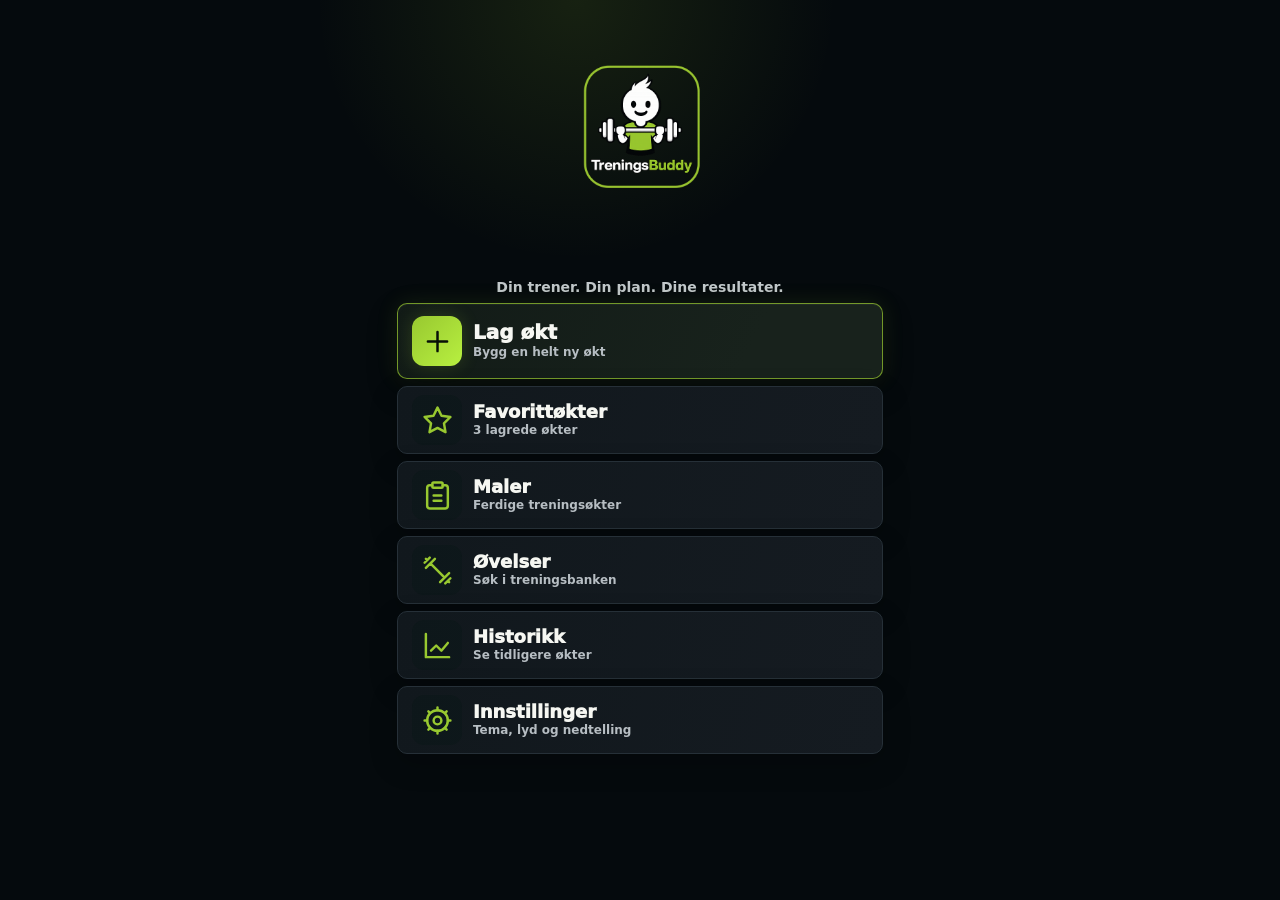
==== index.html @ ae679e20 "Oppdatert app" ====
﻿<!doctype html>
<html lang="no">
  <head>
    <meta charset="utf-8" />
    <meta name="viewport" content="width=device-width, initial-scale=1" />
    <meta name="theme-color" content="#0a0d10" />
    <link rel="manifest" href="./manifest.webmanifest" />
    <link rel="icon" type="image/png" sizes="32x32" href="./assets/icons/treningsbuddy-favicon-32.png?v=171" />
    <link rel="apple-touch-icon" href="./assets/icons/treningsbuddy-apple-touch-icon.png?v=171" />
    <meta http-equiv="Cache-Control" content="no-cache, no-store, must-revalidate" />
    <link rel="stylesheet" href="./app.css?v=171" />
    <title>treningsbuddy</title>
  </head>
  <body>
    <button class="globalHome" id="globalHome" type="button" aria-label="Gå til startsiden"><svg class="startPlay" viewBox="0 0 24 24" aria-hidden="true"><path d="m8 5 11 7-11 7z"/></svg><span>Start</span></button>
    <main class="app">
      <header class="topbar">
        <div><p class="eyebrow">treningsbuddy</p><h1>Min økt</h1></div>
      </header>
      <section class="grid" id="view"></section>
    </main>
    <script src="./description-loader.js?v=171" defer></script>
  </body>
</html>
---- app.css ----
﻿:root { color-scheme: dark; --bg:#0a0d10; --panel:#14181d; --strong:#1b2027; --line:#2b333d; --text:#f6f7f2; --muted:#a8b0b7; --accent:#98c830; --ink:#091007; --blue:#78b7ff; }
      * { box-sizing:border-box; }
      body { margin:0; min-height:100vh; background:linear-gradient(180deg,rgba(152,200,48,.08),transparent 220px),var(--bg); color:var(--text); font-family:Inter,system-ui,-apple-system,BlinkMacSystemFont,"Segoe UI",sans-serif; }
      button,input,textarea,select { font:inherit; }
      button { border:0; }
      h1,h2,h3,p { margin:0; }
      h1 { font-size:28px; line-height:1.05; }
      h2 { font-size:19px; }
      h3 { font-size:15px; line-height:1.25; }
      .app { width:min(100%,1120px); margin:0 auto; padding:14px 12px 40px; }
      .globalHome { position:fixed; top:10px; left:10px; z-index:50; min-height:42px; border-radius:8px; color:var(--text); background:#151b20; border:1px solid var(--line); padding:0 13px; font-weight:900; box-shadow:0 8px 24px rgba(0,0,0,.3); cursor:pointer; }
      .topbar { padding-left:74px; }
      .topbar,.quick,.section,.cardTop,.historyRow,.builderHead { display:flex; align-items:center; justify-content:space-between; gap:12px; }
      .topbar { padding:6px 2px 14px 74px; }
      .section { min-height:42px; margin-bottom:12px; }
      .eyebrow { color:var(--accent); font-size:12px; font-weight:900; text-transform:uppercase; }
      .stats { display:grid; gap:4px; justify-items:end; color:var(--muted); font-size:12px; font-weight:800; }
      .tabs { display:flex; gap:8px; overflow-x:auto; margin:0 -12px 14px; padding:0 12px 4px; scrollbar-width:none; }
      .tabs::-webkit-scrollbar { display:none; }
      .tab,.chip,.primary,.secondary,.icon { min-height:42px; border-radius:8px; cursor:pointer; font-weight:900; }
      .tab { flex:0 0 auto; color:var(--muted); background:var(--panel); border:1px solid var(--line); padding:0 12px; }
      .active,.chip.active { color:var(--ink); background:var(--accent); border-color:var(--accent); }
      .quick,.panel { background:rgba(20,24,29,.94); border:1px solid var(--line); border-radius:8px; box-shadow:0 16px 40px rgba(0,0,0,.28); }
      .quick { margin-bottom:14px; padding:14px; }
      .panel { padding:14px; }
      .grid { display:grid; gap:12px; }
      .cards { display:grid; grid-template-columns:1fr; gap:12px; }
      .homeHero,.flowGrid,.timerChoiceGrid { display:grid; gap:12px; }
      .homeDashboard { display:grid; gap:12px; }
      .homeChoice.homeSecondaryChoice { min-height:86px; }
      .homeTools { display:grid; grid-template-columns:repeat(2,minmax(0,1fr)); gap:10px; }
      .homeTool { display:flex; min-height:72px; flex-direction:column; align-items:flex-start; justify-content:center; gap:5px; color:var(--text); text-align:left; cursor:pointer; }
      .homeTool span,.homeChoice.homeSettingsChoice span { font-size:16px; font-weight:900; }
      .homeTool small,.homeChoice.homeSettingsChoice small { color:var(--muted); font-size:12px; font-weight:800; }
      .homeChoice.homeSettingsChoice { min-height:64px; padding:14px 18px; }
      .homeChoice,.flowChoice { width:100%; min-height:132px; align-items:flex-start; flex-direction:column; text-align:left; padding:18px; }
      .homeChoice span,.flowChoice span { display:block; font-size:22px; line-height:1.1; }
      .homeChoice small,.flowChoice small { color:inherit; opacity:.76; font-size:13px; font-weight:800; }
      .flowChoice { color:var(--text); cursor:pointer; }
      .compactFlowGrid { grid-template-columns:repeat(2,minmax(0,1fr)); gap:8px; }
      .compactFlowChoice { min-height:58px; align-items:center; justify-content:center; padding:10px; text-align:center; }
      .compactFlowChoice span { font-size:16px; line-height:1.15; }
      .compactFlowChoice small { color:var(--muted); opacity:1; font-size:12px; }
      .emptyCategory { display:grid; gap:10px; text-align:center; }
      .emptyCategory .actionPair { justify-content:center; }
      .timerChoiceGrid { grid-template-columns:repeat(3,minmax(0,1fr)); }
      .muted { color:var(--muted); }
      .primary,.secondary,.icon { display:inline-flex; align-items:center; justify-content:center; gap:8px; }
      .primary { background:var(--accent); color:var(--ink); padding:11px 14px; }
      .secondary,.chip,.icon { color:var(--text); background:var(--strong); border:1px solid var(--line); }
      .secondary { padding:11px 13px; }
      .icon { width:42px; flex:0 0 42px; }
      .small { width:34px; min-height:34px; flex-basis:34px; }
      .smallText { min-height:34px; padding:0 10px; font-size:12px; }
      .chipRow,.tags,.buttons,.metaLine { display:flex; flex-wrap:wrap; gap:8px; }
      .actionPair { justify-content:flex-end; }
      .chip { padding:0 12px; }
      .pill,.tag { display:inline-flex; align-items:center; min-height:26px; border:1px solid var(--line); border-radius:999px; color:var(--muted); background:rgba(255,255,255,.04); padding:5px 9px; font-size:12px; font-weight:800; }
      .list { display:grid; gap:8px; }
      .categoryGrid { display:grid; grid-template-columns:repeat(2,minmax(0,1fr)); gap:8px; }
      .exerciseList { display:grid; gap:8px; max-height:55vh; overflow:auto; padding-right:2px; }
      .exercisePick { display:grid; grid-template-columns:1fr auto; gap:8px 10px; align-items:center; border:1px solid var(--line); border-radius:8px; background:rgba(255,255,255,.035); padding:10px; }
      .builderSummary,.addedNotice { border:1px solid rgba(120,183,255,.45); border-radius:8px; background:rgba(120,183,255,.08); color:var(--text); padding:10px; font-size:13px; font-weight:800; }
      .addedNotice { border-color:rgba(152,200,48,.55); background:rgba(152,200,48,.1); }
      .newWorkoutPanel { border-color:rgba(120,183,255,.55); }
      .newWorkoutPanel:focus { outline:2px solid var(--accent); outline-offset:2px; }
      .activeWorkoutPanel { border-color:rgba(152,200,48,.75); background:rgba(20,29,22,.96); }
      .historyRow,.bankLine,.builderLine,.setRow { border:1px solid var(--line); border-radius:8px; background:rgba(255,255,255,.035); padding:10px; }
      .clickableRow { align-items:center; }
      .clickableRow .textButton { text-align:left; }
      .exerciseName { color:var(--text); font-size:15px; min-height:0; }
      .bankLine { display:grid; grid-template-columns:1fr auto; align-items:center; gap:10px; }
      .builderLine { display:grid; gap:10px; }
      .selectedExerciseCard { gap:8px; padding:10px 11px; }
      .selectedExerciseMain { display:grid; grid-template-columns:minmax(0,1fr) auto; align-items:center; gap:10px; min-width:0; }
      .selectedExerciseMain h3 { min-width:0; }
      .selectedExerciseMain .exerciseName { max-width:100%; text-align:left; overflow-wrap:anywhere; }
      .selectedExerciseMain .setCountControls { margin:0; gap:5px; white-space:nowrap; }
      .selectedExerciseMain .setCountControls .icon { width:34px; height:34px; min-height:34px; flex-basis:34px; font-size:19px; }
      .selectedExerciseMain .setCountControls strong { display:inline-block; min-width:52px; color:var(--muted); font-size:12px; line-height:1; text-align:center; white-space:nowrap; }
      .selectedExerciseActions { display:grid; grid-template-columns:minmax(82px,1fr) 34px 34px auto; align-items:center; gap:6px; }
      .selectedExerciseActions .compactAction { width:34px; height:34px; min-height:34px; flex-basis:34px; padding:0; font-size:17px; }
      .removeAction { min-height:34px; color:var(--muted); background:transparent; padding:0 7px; font-size:12px; font-weight:800; cursor:pointer; }
      .removeAction:hover,.removeAction:focus { color:#ffb4ac; background:rgba(255,120,105,.08); border-radius:8px; }
      .setRow { display:grid; grid-template-columns:28px 1fr 1fr auto auto; align-items:end; gap:8px; }
      .setNo { min-height:44px; display:grid; place-items:center; color:var(--muted); font-weight:900; }
      label { display:grid; gap:5px; color:var(--muted); font-size:12px; font-weight:900; }
      input,textarea,select { width:100%; color:var(--text); background:#0e1216; border:1px solid var(--line); border-radius:8px; min-height:44px; padding:11px; outline:0; }
      input[type="checkbox"] { width:18px; min-height:18px; accent-color:var(--accent); }
      textarea { min-height:70px; resize:vertical; }
      input:focus,textarea:focus,select:focus { border-color:var(--accent); }
      .meta,.records,.adviceGrid,.progressionGrid,.profileGrid,.sessionMeta,.historyControls,.timerGrid { display:grid; gap:8px; color:var(--muted); font-size:13px; }
      .filterGrid { grid-template-columns:repeat(2,minmax(0,1fr)); }
      .filterGrid input { grid-column:1/-1; }
      .records { grid-template-columns:repeat(2,minmax(0,1fr)); font-weight:800; }
      .progressionGrid { grid-template-columns:repeat(2,minmax(0,1fr)); }
      .stepList { margin:8px 0 0; padding-left:20px; color:var(--muted); }
      .stepList li + li { margin-top:4px; }
      .compactList { margin:8px 0 0; padding-left:18px; color:var(--muted); }
      .compactList li + li { margin-top:4px; }
      .compactList li { white-space:pre-line; }
      .profileGrid section { border:1px solid var(--line); border-radius:8px; background:rgba(255,255,255,.025); padding:10px; }
      .detailPanel { max-width:860px; margin:0 auto; }
      .detailPanel > h2 { margin:0 0 4px; font-size:26px; }
      .techniqueGuide { display:grid; }
      .techniqueGuide section { padding:14px 0; border-bottom:1px solid var(--line); }
      .techniqueGuide section:last-child { border-bottom:0; }
      .techniqueGuide h3 { margin:0 0 8px; font-size:16px; }
      .techniqueGuide p { margin:0; color:var(--muted); line-height:1.55; }
      .techniqueSteps { padding-top:10px; }
      .techniqueSteps .stepList { color:var(--text); font-size:15px; line-height:1.5; }
      .techniqueGuide textarea { min-height:88px; }
      .youtubeSearchButton { display:inline-flex; width:auto; }
      .repsCompact { display:grid; gap:6px; margin-bottom:10px; color:var(--muted); font-size:14px; }
      .videoPanel { display:grid; gap:10px; border:1px solid var(--line); border-radius:8px; background:rgba(255,255,255,.03); padding:12px; }
      .videoEmbed { width:100%; aspect-ratio:16/9; border:0; border-radius:8px; background:#0e1216; }
      .favoriteCard { border-color:rgba(152,200,48,.65); }
      .timerGrid { grid-template-columns:repeat(4,minmax(0,1fr)); }
      .cue { color:var(--text); border-color:rgba(152,200,48,.45); }
      .spark { height:54px; display:grid; grid-template-columns:repeat(8,minmax(5px,1fr)); align-items:end; gap:4px; border:1px solid var(--line); border-radius:8px; padding:8px; background:#0e1216; }
      .spark span { min-height:6px; border-radius:999px 999px 2px 2px; background:linear-gradient(180deg,var(--accent),var(--blue)); }
      .empty { color:var(--muted); border:1px dashed var(--line); border-radius:8px; padding:18px; text-align:center; }
      .link,.textButton { color:var(--accent); background:transparent; padding:0; font-weight:900; text-decoration:none; width:fit-content; }
      .advice { border-left:3px solid var(--accent); padding:8px 10px; background:rgba(152,200,48,.08); border-radius:0 8px 8px 0; }
      .sessionMeta { grid-template-columns:repeat(4,minmax(0,1fr)); }
      .historyControls { grid-template-columns:1fr 180px; }
      .focusWorkout { display:grid; gap:14px; }
      .workoutProgress { height:8px; overflow:hidden; border-radius:999px; background:#0e1216; border:1px solid var(--line); }
      .workoutProgress span { display:block; height:100%; border-radius:999px; background:linear-gradient(90deg,var(--accent),var(--blue)); }
      .neighborGrid { display:grid; grid-template-columns:repeat(2,minmax(0,1fr)); gap:10px; }
      .neighborCard { display:grid; gap:4px; min-height:78px; border:1px solid var(--line); border-radius:8px; background:rgba(255,255,255,.035); padding:10px; }
      .neighborCard span,.clockLabel { color:var(--muted); font-size:12px; font-weight:900; }
      .neighborCard strong { font-size:14px; line-height:1.2; }
      .neighborCard small,.exercisePlan { color:var(--muted); font-size:13px; }
      .emptyNeighbor { opacity:.58; }
      .currentExerciseCard { display:grid; gap:12px; text-align:center; border:1px solid rgba(152,200,48,.55); border-radius:8px; background:rgba(152,200,48,.07); padding:16px; }
      .currentExerciseCard h1 { font-size:clamp(30px,7vw,56px); letter-spacing:0; overflow-wrap:anywhere; }
      .currentExerciseCard .exerciseName { font-size:inherit; color:var(--text); margin:0 auto; }
      .workoutClock { width:min(72vw,260px); aspect-ratio:1; margin:2px auto; display:grid; place-items:center; border-radius:50%; border:10px solid rgba(152,200,48,.35); background:radial-gradient(circle,rgba(152,200,48,.16),rgba(10,13,16,.92)); color:var(--text); font-size:clamp(42px,14vw,76px); line-height:1; font-weight:1000; font-variant-numeric:tabular-nums; box-shadow:0 0 0 1px var(--line),0 18px 42px rgba(0,0,0,.35); }
      .workoutClock.running { border-color:var(--accent); color:var(--accent); }
      .intervalStatus { display:flex; align-items:center; justify-content:center; gap:12px; font-weight:900; }
      .intervalStatus strong { min-width:92px; border-radius:8px; padding:8px 12px; background:var(--strong); }
      .intervalStatus .work { color:var(--ink); background:var(--accent); }
      .intervalStatus .rest { color:#06101b; background:var(--blue); }
      .intervalStatus .done { color:var(--text); background:var(--strong); }
      .strengthMode { display:grid; gap:4px; border:1px solid var(--line); border-radius:8px; background:rgba(255,255,255,.035); padding:14px; }
      .strengthMode span { color:var(--muted); font-size:13px; }
      .soundPicker { display:grid; gap:10px; border:1px solid var(--line); border-radius:8px; background:rgba(255,255,255,.03); padding:12px; }
      .commonTimerSettings { display:grid; gap:12px; border:1px solid rgba(120,183,255,.5); border-radius:8px; background:rgba(120,183,255,.07); padding:12px; }
      .randomWorkoutRow { display:flex; align-items:center; justify-content:flex-end; gap:10px; flex-wrap:wrap; }
      .randomCountChoices { display:flex; gap:6px; }
      .builderTopActions { display:grid; grid-template-columns:1fr 1fr; gap:8px; }
      .builderTopActions button { min-height:50px; }
      .randomChoicePanel { display:flex; align-items:center; justify-content:space-between; gap:12px; padding:10px 0; border-bottom:1px solid var(--line); }
      .builderFilters { padding:10px 0; border-bottom:1px solid var(--line); }
      .setCountControls { display:flex; align-items:center; gap:10px; margin-top:8px; }
      .setCountControls .icon { width:40px; height:40px; min-height:40px; padding:0; font-size:22px; }
      .exerciseActions { justify-content:center; }
      .swapPanel { display:grid; gap:10px; text-align:left; border:1px solid rgba(120,183,255,.5); border-radius:8px; background:#101820; padding:12px; }
      .swapList { display:grid; gap:8px; max-height:48vh; overflow:auto; }
      .swapOption { display:grid; gap:4px; width:100%; min-height:58px; text-align:left; color:var(--text); background:var(--strong); border:1px solid var(--line); border-radius:8px; padding:10px; cursor:pointer; }
      .swapOption:hover,.swapOption:focus { border-color:var(--accent); }
      .swapOption span { color:var(--muted); font-size:12px; }
      .activeTimerControls { text-align:left; }
      .activeTimerButtons,.navButtons { justify-content:center; }
      button:disabled { opacity:.45; cursor:not-allowed; }
      @media (max-width:560px) { .topbar,.quick,.cardTop { align-items:stretch; flex-direction:column; } .quick .primary { width:100%; } .section { align-items:center; } .section .secondary { width:auto; flex:0 0 auto; } .setRow { grid-template-columns:24px 1fr 1fr; } .setRow .secondary { grid-column:1/-1; } .sessionMeta,.historyControls,.records,.progressionGrid,.filterGrid,.timerGrid,.categoryGrid,.timerChoiceGrid,.neighborGrid { grid-template-columns:1fr; } .exercisePick { grid-template-columns:1fr; } .actionPair { display:grid; grid-template-columns:repeat(2,minmax(0,1fr)); width:100%; } .actionPair .primary { grid-column:1/-1; } .actionPair .primary,.actionPair .secondary,.navButtons .primary,.navButtons .secondary,.activeTimerButtons .primary,.activeTimerButtons .secondary { width:100%; min-height:44px; } }
      @media (min-width:760px) { .cards { grid-template-columns:repeat(2,minmax(0,1fr)); } }
      @media (min-width:1040px) { .cards.three { grid-template-columns:repeat(3,minmax(0,1fr)); } }



      body.focusModeActive { background:#050708; }
      body.focusModeActive .topbar, body.focusModeActive .tabs, body.focusModeActive .quick { display:none; }
      body.focusModeActive .app { max-width:760px; padding:62px 10px 28px; }
      .focusScreen { display:grid; gap:14px; min-height:calc(100vh - 24px); border-color:rgba(152,200,48,.58); background:linear-gradient(180deg,rgba(152,200,48,.08),rgba(10,13,16,.98) 220px); touch-action:pan-y; }
      .focusTop { display:flex; align-items:center; justify-content:space-between; gap:10px; color:var(--muted); font-size:13px; font-weight:900; }
      .focusTopActions { display:flex; align-items:center; gap:8px; }
      .focusMenuButton { width:40px; min-width:40px; height:40px; min-height:40px; display:grid; place-items:center; padding:0; border-radius:8px; font-size:22px; line-height:1; }
      .focusHero { display:grid; gap:8px; text-align:center; padding:8px 0 2px; }
      .focusHero h1, .minimalFocus h1 { font-size:clamp(38px,10vw,76px); line-height:1; letter-spacing:0; overflow-wrap:anywhere; }
      .focusHero .exerciseName { color:var(--text); font-size:inherit; margin:0 auto; }
      .focusInfo { display:grid; gap:12px; text-align:center; border:1px solid rgba(255,255,255,.08); border-radius:8px; background:rgba(255,255,255,.035); padding:14px; }
      .focusPrimary { width:100%; min-height:58px; font-size:17px; }
      .setProgress { display:grid; grid-template-columns:repeat(auto-fit,minmax(24px,1fr)); gap:7px; }
      .setProgress span { height:7px; border-radius:4px; background:var(--line); }
      .setProgress span.done { background:var(--accent); }
      .nextExercise { display:grid; gap:4px; border-top:1px solid var(--line); padding-top:12px; }
      .nextExercise span,.nextExercise small { color:var(--muted); }
      .focusSecondary { display:grid; grid-template-columns:1fr auto; gap:8px; }
      .focusMore { display:grid; gap:10px; border-top:1px solid var(--line); padding-top:10px; }
      .timerFocus { background:rgba(152,200,48,.045); }
      .setCheckRow { display:grid; grid-template-columns:repeat(auto-fit,minmax(48px,1fr)); gap:8px; }
      .setCheck { min-height:48px; border-radius:8px; background:var(--strong); border:1px solid var(--line); color:var(--text); font-weight:1000; }
      .setCheck.done { background:var(--accent); color:var(--ink); border-color:var(--accent); }
      .restFocus { display:grid; gap:8px; justify-items:center; border:1px solid rgba(120,183,255,.4); border-radius:8px; background:rgba(120,183,255,.08); padding:12px; }
      .restFocus strong { font-size:clamp(34px,11vw,64px); font-variant-numeric:tabular-nums; color:var(--blue); }
      .focusBlock { display:grid; gap:8px; border:1px solid var(--line); border-radius:8px; background:rgba(255,255,255,.028); padding:12px; }
      .focusBlock h2 { font-size:15px; color:var(--accent); }
      .focusList { margin:0; padding-left:20px; color:var(--text); font-weight:800; }
      .focusList li + li { margin-top:6px; }
      .warningBlock { border-color:rgba(255,205,117,.38); background:rgba(255,205,117,.07); }
      .warningBlock.isExpandable { cursor:pointer; }
      .warningBlock h2 { display:flex; align-items:center; justify-content:space-between; gap:10px; }
      .warningBlock h2 span { color:var(--muted); font-size:12px; font-weight:900; }
      .focusMistakeList { display:grid; gap:10px; margin:0; padding:0; list-style:none; color:var(--text); }
      .focusMistakeList li { display:grid; gap:4px; }
      .focusMistakeList strong { font-size:14px; }
      .focusMistakeList span { color:var(--muted); line-height:1.45; }
      .focusBottom { position:sticky; bottom:8px; z-index:5; border:1px solid rgba(255,255,255,.08); border-radius:8px; background:rgba(10,13,16,.92); backdrop-filter:blur(10px); padding:8px; }
      .setLogOverlay { position:fixed; inset:0; z-index:1200; display:grid; place-items:center; background:rgba(2,5,7,.78); backdrop-filter:blur(8px); padding:18px; }
      .setLogDialog { width:min(100%,390px); display:grid; gap:14px; color:var(--text); background:#141a1f; border:1px solid rgba(152,200,48,.45); border-radius:8px; box-shadow:0 24px 70px rgba(0,0,0,.58),0 0 26px rgba(152,200,48,.08); padding:20px; }
      .setLogDialog h2 { color:var(--accent); font-size:13px; text-transform:uppercase; }
      .setLogDialog h3 { font-size:23px; }
      .previousSet { color:var(--muted); font-size:13px; font-weight:800; }
      .setLogFields { display:grid; grid-template-columns:1fr 1fr; gap:10px; }
      .setLogDialog .primary,.setLogDialog .secondary { width:100%; min-height:50px; }
      .prNotice { border:1px solid rgba(152,200,48,.5); border-radius:8px; background:rgba(152,200,48,.1); color:var(--accent); padding:10px; font-weight:1000; }
      .historyExercise { display:grid; gap:0; }
      .historySetLogs { display:grid; gap:5px; margin:-1px 8px 0; border:1px solid var(--line); border-top:0; border-radius:0 0 8px 8px; background:rgba(152,200,48,.04); padding:9px 11px; color:var(--muted); font-size:12px; font-weight:750; }
      .prBadge { display:inline-flex; align-items:center; min-height:20px; margin-left:5px; border-radius:999px; background:var(--accent); color:var(--ink); padding:2px 7px; font-size:10px; font-weight:1000; }
      .minimalFocus { place-content:center; text-align:center; }
      .minimalFocus .focusCue { display:grid; gap:6px; border:1px solid var(--line); border-radius:8px; padding:12px; background:rgba(255,255,255,.035); }
      .templateCard .historyRow { grid-template-columns:1fr auto; }
      @media (max-width:560px) { .globalHome { top:8px; left:8px; } .topbar { padding:48px 2px 14px; } .randomWorkoutRow .secondary { width:100%; } .focusTop { align-items:center; flex-direction:row; } .focusBottom { display:grid; grid-template-columns:1fr; } .focusBottom .primary, .focusBottom .secondary { width:100%; min-height:50px; } .focusScreen .sessionMeta { grid-template-columns:1fr; } }

.settingsStack { display:grid; gap:12px; }
.settingsGroup { display:grid; gap:16px; }
.settingRow,.volumeSetting>span { display:flex; align-items:center; justify-content:space-between; gap:12px; }
.segmented { display:flex; gap:6px; }
.volumeSetting { display:grid; gap:8px; }
.volumeSetting output { color:var(--accent); font-weight:900; }
.toggleSetting { display:grid; grid-template-columns:auto 1fr; align-items:center; gap:10px; cursor:pointer; }
.toggleSetting input { width:22px; min-height:22px; accent-color:var(--accent); }
.toggleSetting span { display:grid; gap:3px; }
.toggleSetting small { color:var(--muted); }
body.lightMode { color-scheme:light; --bg:#f4f6f3; --panel:#ffffff; --strong:#edf1ec; --line:#c9d2c9; --text:#172019; --muted:#5c685f; background:linear-gradient(180deg,rgba(152,200,48,.09),transparent 220px),var(--bg); }
body.lightMode .quick,body.lightMode .panel { background:rgba(255,255,255,.97); box-shadow:0 12px 30px rgba(28,45,31,.1); }
body.lightMode .tab,body.lightMode .globalHome { background:#fff; }
body.lightMode input,body.lightMode textarea,body.lightMode select { background:#fff; color:var(--text); }
body.lightMode .exercisePick,body.lightMode .historyRow,body.lightMode .bankLine,body.lightMode .builderLine,body.lightMode .setRow,body.lightMode .focusBlock { background:rgba(20,45,25,.035); }
body.lightMode .focusScreen { background:linear-gradient(180deg,rgba(152,200,48,.1),rgba(255,255,255,.98) 220px); }
body.lightMode .focusBottom { background:rgba(255,255,255,.94); }
@media (max-width:560px) { .settingRow { align-items:flex-start; flex-direction:column; } .segmented { width:100%; } .segmented .chip { flex:1; } }.commonSetControls { display:grid; gap:10px; border:1px solid rgba(152,200,48,.42); border-radius:8px; background:rgba(152,200,48,.07); padding:12px; }
.commonSetChoices { display:flex; flex-wrap:wrap; align-items:end; gap:7px; }
.customSetChoice { display:grid; gap:4px; min-width:112px; color:var(--muted); font-size:12px; font-weight:800; }
.customSetChoice input { width:112px; }
body.lightMode .commonSetControls { background:rgba(152,200,48,.08); }
@media (max-width:560px) { .commonSetChoices .chip { flex:1 1 42px; } .customSetChoice { flex:1 1 112px; } }
.commonSetConfirm { display:flex; align-items:center; justify-content:space-between; gap:10px; border-top:1px solid rgba(152,200,48,.35); padding-top:10px; }
@media (max-width:560px) { .commonSetConfirm { align-items:stretch; flex-direction:column; } }
.stagePrompt,.completionScreen { align-content:center; text-align:center; }
.stagePrompt h1,.completionScreen h1 { font-size:clamp(30px,9vw,54px); }
.guidedPreview { display:grid; gap:7px; text-align:left; }
.guidedPreview span { display:grid; grid-template-columns:30px 1fr; align-items:center; gap:8px; border:1px solid var(--line); border-radius:8px; padding:9px; background:rgba(255,255,255,.035); }
.guidedPreview b { display:grid; place-items:center; width:28px; height:28px; border-radius:50%; background:var(--strong); }
.stageChoiceButtons { display:grid; grid-template-columns:1fr 1fr; gap:10px; }
.stageChoiceButtons button { min-height:58px; }
.guidedStage { align-content:start; text-align:center; }
.completionMessage { color:var(--accent); font-size:clamp(22px,7vw,36px); font-weight:1000; }
.completionStats { display:grid; grid-template-columns:repeat(4,minmax(0,1fr)); gap:8px; }
.completionStats span { display:grid; gap:5px; border:1px solid var(--line); border-radius:8px; padding:12px 8px; background:rgba(255,255,255,.035); }
.completionStats small { color:var(--muted); }
.completionScreen label { display:grid; gap:8px; text-align:left; font-weight:900; }
body.lightMode .guidedPreview span,body.lightMode .completionStats span { background:rgba(20,45,25,.035); }
@media (max-width:560px) { .stageChoiceButtons { grid-template-columns:1fr; } .completionStats { grid-template-columns:repeat(2,minmax(0,1fr)); } }
.timerStepPanel { max-width:680px; margin:0 auto; }
.timerStepPanel > .primary { width:100%; min-height:52px; }

@media (max-width:380px) { .selectedExerciseMain { grid-template-columns:1fr; } .selectedExerciseMain .setCountControls { justify-content:flex-start; } }

.compactTemplateCard { align-content:start; }
.templateMeta { grid-template-columns:repeat(3,minmax(0,1fr)); }
.templateExerciseDetails { border-top:1px solid var(--line); border-bottom:1px solid var(--line); padding:8px 0; }
.templateExerciseDetails summary { color:var(--accent); font-weight:900; cursor:pointer; list-style-position:inside; }
.templateExerciseDetails[open] summary { margin-bottom:8px; }
@media (max-width:560px) { .templateMeta { grid-template-columns:1fr 1fr; } .templateMeta span:last-child { grid-column:1/-1; } }
body.homeScreenActive { background:radial-gradient(circle at 45% 0,rgba(152,200,48,.12),transparent 260px),#050a0d; }
body.homeScreenActive .globalHome { display:none; }
body.homeScreenActive .app { width:min(100%,520px); padding:8px 17px 24px; }
body.homeScreenActive .topbar { display:block; padding:0 11px 8px; }
.homeBrand { display:grid; justify-items:center; gap:7px; text-align:center; }
.homeBrandImage { width:clamp(148px,42vw,176px); object-fit:contain; object-position:center; display:block; border-radius:16px; margin:0 auto; }
.homeBrand h1 { color:#98c830; font-size:clamp(34px,9.5vw,43px); line-height:1; letter-spacing:0; font-weight:1000; }
.homeBrand p { color:#c2c8cb; font-size:14px; font-weight:700; }
body.homeScreenActive .homeDashboard { gap:7px; }
.homeMenuCard { width:100%; min-height:68px; display:grid; grid-template-columns:50px minmax(0,1fr); align-items:center; gap:11px; color:var(--text); background:linear-gradient(105deg,#11181d,#151b21); border:1px solid #263038; border-radius:10px; padding:8px 14px; text-align:left; box-shadow:0 10px 28px rgba(0,0,0,.22); cursor:pointer; }
.homeMenuCard:hover,.homeMenuCard:focus-visible { border-color:rgba(152,200,48,.65); box-shadow:0 12px 30px rgba(0,0,0,.25),0 0 18px rgba(152,200,48,.08); outline:0; }
.homeMenuPrimary { min-height:76px; color:var(--text); background:linear-gradient(115deg,#121b17,#18221c 72%); border-color:rgba(152,200,48,.72); box-shadow:0 12px 30px rgba(0,0,0,.28),0 0 22px rgba(152,200,48,.12),inset 0 1px 0 rgba(255,255,255,.04); }
.homeMenuIcon { width:50px; height:50px; display:grid; place-items:center; color:#98c830; border-radius:12px; background:rgba(7,24,20,.28); font-size:38px; line-height:1; font-weight:500; }
.homeMenuPrimary .homeMenuIcon { color:#071007; background:linear-gradient(135deg,#98c830,#b8f040); font-size:40px; box-shadow:0 0 18px rgba(152,200,48,.2); }
.homeMenuCopy { min-width:0; display:grid; gap:3px; }
.homeMenuCopy strong { font-size:18px; line-height:1.08; font-weight:950; }
.homeMenuCopy small { color:#b7bec3; font-size:12px; line-height:1.15; font-weight:700; }
.homeMenuPrimary .homeMenuCopy strong { color:#f6f7f2; font-size:20px; }
.homeMenuPrimary .homeMenuCopy small { color:#b7bec3; }
body.lightMode.homeScreenActive { background:#f4f6f3; }
body.lightMode .homeBrand h1 { color:#6f921f; }
body.lightMode .homeBrand p { color:var(--muted); }
body.lightMode .homeMenuCard { color:var(--text); background:#fff; border-color:var(--line); box-shadow:0 10px 24px rgba(28,45,31,.08); }
body.lightMode .homeMenuPrimary { color:var(--text); background:#fff; border-color:#87b02c; box-shadow:0 10px 24px rgba(28,45,31,.08),0 0 18px rgba(152,200,48,.14); }
body.lightMode .homeMenuCopy small { color:var(--muted); }
body.lightMode .homeMenuPrimary .homeMenuCopy small { color:var(--muted); }
@media (max-height:760px) { body.homeScreenActive .app { padding-top:6px; padding-bottom:18px; } body.homeScreenActive .topbar { padding-bottom:7px; } .homeBrand { gap:6px; } .homeBrandImage { width:clamp(138px,40vw,164px); } .homeBrand p { font-size:13px; } body.homeScreenActive .homeDashboard { gap:6px; } .homeMenuCard { min-height:63px; padding-top:7px; padding-bottom:7px; } .homeMenuPrimary { min-height:70px; } }
@media (max-width:380px) { body.homeScreenActive .app { padding-left:12px; padding-right:12px; } .homeBrandImage { width:clamp(136px,42vw,158px); } .homeMenuCard { grid-template-columns:48px minmax(0,1fr); padding:7px 12px; } .homeMenuIcon { width:48px; height:48px; } }
.homeMenuIcon svg { width:31px; height:31px; fill:none; stroke:currentColor; stroke-width:1.9; stroke-linecap:round; stroke-linejoin:round; }
.homeMenuPrimary .homeMenuIcon svg { width:33px; height:33px; stroke-width:1.8; }

body.flowSelectionActive { overflow-x:hidden; background:radial-gradient(circle at 50% 0,rgba(152,200,48,.07),transparent 250px),#050a0d; }
body.flowSelectionActive .globalHome,body.flowSelectionActive .topbar { display:none; }
body.flowSelectionActive .app { width:min(100%,560px); padding:14px 17px 28px; }
.flowSelectionHeader { position:relative; display:grid; grid-template-columns:minmax(0,1fr) auto; align-items:start; gap:16px; margin-bottom:22px; padding:12px 2px 0; }
.flowSelectionTitle { min-width:0; }
.flowSelectionLogo { height:clamp(88px,16vw,96px); width:auto; object-fit:contain; justify-self:end; align-self:start; margin-top:0; opacity:.96; filter:drop-shadow(0 10px 20px rgba(0,0,0,.28)); }
.flowCategoryArrow svg { width:25px; height:25px; fill:none; stroke:currentColor; stroke-width:2; stroke-linecap:round; stroke-linejoin:round; }
.flowBrand { margin-bottom:12px; color:#98c830; font-size:12px; line-height:1; font-weight:1000; white-space:nowrap; }
.flowSelectionHeader h2 { font-size:38px; line-height:1.02; font-weight:1000; }
.flowSubtitle { margin-top:9px; color:#aeb7bc; font-size:16px; line-height:1.2; font-weight:650; }
.flowCategoryGrid { display:grid; grid-template-columns:repeat(2,minmax(0,1fr)); grid-template-rows:repeat(5,minmax(88px,1fr)); gap:10px; min-height:calc(100dvh - 174px); }
.flowCategoryCard { position:relative; isolation:isolate; overflow:hidden; min-width:0; min-height:0; display:grid; grid-template-columns:54px minmax(0,1fr); align-items:center; gap:12px; color:var(--text); background:linear-gradient(145deg,#121a1f,#0b1216 82%); border:1px solid #29363d; border-radius:8px; padding:12px; text-align:left; box-shadow:0 8px 20px rgba(0,0,0,.24),inset 0 1px 0 rgba(255,255,255,.025); cursor:pointer; transition:transform .18s ease,border-color .18s ease,box-shadow .18s ease,background-color .18s ease; -webkit-tap-highlight-color:transparent; }
.flowCategoryCard::before { display:none; }
.flowCategoryCard::after { display:none; }
.flowCategoryCard:hover,.flowCategoryCard:focus-visible,.flowCategoryCard.isSelected { transform:translateY(-2px); border-color:rgba(152,200,48,.58); box-shadow:0 16px 32px rgba(0,0,0,.34),0 0 22px rgba(152,200,48,.09),inset 0 1px 0 rgba(255,255,255,.04); outline:0; }
.flowCategoryCard:active { transform:scale(.982); border-color:rgba(152,200,48,.8); box-shadow:0 6px 16px rgba(0,0,0,.3),0 0 24px rgba(152,200,48,.16); }
.flowCategoryIcon { position:relative; z-index:1; width:54px; height:54px; display:grid; place-items:center; color:#b8f040; }
.flowCategoryIcon::after { display:none; }
.flowCategoryIcon svg { width:48px; height:48px; fill:none; stroke:currentColor; stroke-width:1.9; stroke-linecap:round; stroke-linejoin:round; }
.flowCategoryCopy { position:relative; z-index:1; min-width:0; display:grid; gap:7px; }
.flowCategoryCopy strong { min-width:0; font-size:18px; line-height:1.05; font-weight:950; white-space:nowrap; letter-spacing:0; }
.flowCategoryCopy small { color:#a9b1b7; font-size:12px; line-height:1.1; font-weight:750; }
.flowCategoryArrow { display:none; }
.flowCategoryCard[data-flow-id="morgen"] .flowCategoryCopy strong { font-size:15px; }
body.lightMode.flowSelectionActive { background:#f4f6f3; }
body.lightMode .flowCategoryCard { background:#fff; border-color:var(--line); box-shadow:0 10px 24px rgba(28,45,31,.08); }
body.lightMode .flowSubtitle,body.lightMode .flowCategoryCopy small { color:var(--muted); }
@media (max-width:420px) { body.flowSelectionActive .app { padding:12px 14px 20px; } .flowSelectionHeader { margin-bottom:18px; padding-top:8px; gap:12px; } .flowSelectionLogo { height:clamp(84px,21vw,94px); width:auto; } .flowSelectionHeader h2 { font-size:35px; } .flowSubtitle { margin-top:8px; font-size:15px; } .flowCategoryGrid { grid-template-rows:repeat(5,minmax(82px,1fr)); min-height:calc(100dvh - 164px); gap:9px 10px; } .flowCategoryCard { grid-template-columns:42px minmax(0,1fr); gap:8px; padding:10px 8px; } .flowCategoryIcon { width:42px; height:42px; } .flowCategoryIcon svg { width:39px; height:39px; } .flowCategoryCopy { gap:5px; } .flowCategoryCopy strong { font-size:15px; } .flowCategoryCard[data-flow-id="kroppsvekt"] .flowCategoryCopy strong { font-size:13px; } .flowCategoryCard[data-flow-id="morgen"] .flowCategoryCopy strong { font-size:12px; } .flowCategoryCopy small { font-size:11px; } }

.globalHome { display:inline-flex; align-items:center; gap:8px; }
.startPlay { width:19px; height:19px; fill:none; stroke:var(--accent); stroke-width:2; stroke-linecap:round; stroke-linejoin:round; }

.selectedExerciseList { display:grid; gap:8px; }
.selectedExerciseCard { position:relative; touch-action:none; user-select:none; cursor:grab; transition:transform .18s ease,box-shadow .18s ease,border-color .18s ease,opacity .18s ease; }
.selectedExerciseHeader { display:grid; grid-template-columns:minmax(0,1fr) 36px; align-items:center; gap:10px; }
.selectedExerciseHeader h3 { min-width:0; }
.selectedExerciseHeader .exerciseName { max-width:100%; overflow-wrap:anywhere; text-align:left; }
.selectedExerciseActions { display:flex; align-items:center; justify-content:space-between; gap:10px; }
.selectedExerciseActions .setCountControls { margin:0; }
.selectedExerciseActions .techniqueAction { margin-left:auto; }
.trashAction { width:36px; height:36px; display:grid; place-items:center; padding:0; border-radius:8px; }
.trashAction svg { width:19px; height:19px; fill:none; stroke:currentColor; stroke-width:1.8; stroke-linecap:round; stroke-linejoin:round; }
.selectedExerciseCard.isDragging { cursor:grabbing; transform:scale(1.02); border-color:rgba(152,200,48,.72); background:#1a2025; box-shadow:0 18px 42px rgba(0,0,0,.48); opacity:.98; }
.dragPlaceholder { border:1px dashed rgba(152,200,48,.55); border-radius:8px; background:rgba(152,200,48,.07); transition:height .18s ease,transform .18s ease; }
body.lightMode .selectedExerciseCard.isDragging { background:#fff; box-shadow:0 18px 38px rgba(28,45,31,.2); }
@media (max-width:380px) { .selectedExerciseActions { gap:6px; } .selectedExerciseActions .setCountControls { gap:4px; } }

.backPromptOverlay { position:fixed; inset:0; z-index:2000; display:grid; place-items:center; padding:20px; background:rgba(2,5,7,.78); backdrop-filter:blur(8px); }
.backPrompt { width:min(100%,420px); display:grid; gap:12px; border:1px solid rgba(152,200,48,.45); border-radius:10px; background:#151b20; padding:20px; box-shadow:0 24px 70px rgba(0,0,0,.55); }
.backPrompt h2 { font-size:21px; }
.backPrompt p { color:var(--muted); }
.backPromptActions { display:grid; gap:8px; }
.backPromptActions button { width:100%; min-height:48px; }
.dangerAction { color:#ffb4ac; border-color:rgba(255,120,105,.42); }
body.lightMode .backPrompt { background:#fff; }
.historyViews{flex-shrink:0}
.recordSearch{margin-bottom:14px}
.recordSearch label{font-weight:700}
.personalRecordsGrid{grid-template-columns:repeat(2,minmax(0,1fr))}
.personalRecordCard{gap:14px}
.recordMetrics{display:grid;grid-template-columns:repeat(2,minmax(0,1fr));gap:10px}
.recordMetrics span{display:grid;gap:3px;padding:10px;border:1px solid var(--line);border-radius:8px;background:color-mix(in srgb,var(--panel) 82%,transparent)}
.recordMetrics small{color:var(--muted);font-size:.78rem}
.recordMetrics strong{font-size:.96rem}
.aboutSettings .settingRow{align-items:flex-start}
.aboutSettings .settingRow strong{max-width:62%;text-align:right;font-size:.92rem}
.setLogError{margin:0;color:#ff9b94;font-weight:700;font-size:.88rem}
.workoutPreviewPanel{max-width:760px;margin:0 auto}
.readonlyExerciseList{display:grid;gap:8px}
.readonlyExercise{display:grid;grid-template-columns:32px minmax(0,1fr);align-items:center;gap:10px;padding:12px;border:1px solid var(--line);border-radius:8px;background:color-mix(in srgb,var(--panel) 88%,transparent)}
.readonlyExercise>span{display:grid;place-items:center;width:28px;height:28px;border-radius:50%;background:rgba(152,200,48,.12);color:var(--accent);font-weight:800}
.readonlyExercise div{display:grid;gap:3px;min-width:0}.readonlyExercise strong{overflow-wrap:anywhere}.readonlyExercise small{color:var(--muted)}
.previewActions{margin-top:4px}.previewActions .primary,.previewActions .secondary{min-height:48px}
@media(max-width:700px){.historyHeader{align-items:flex-start;flex-direction:column}.historyViews{width:100%}.historyViews .chip{flex:1}.personalRecordsGrid{grid-template-columns:1fr}.recordMetrics{gap:8px}}
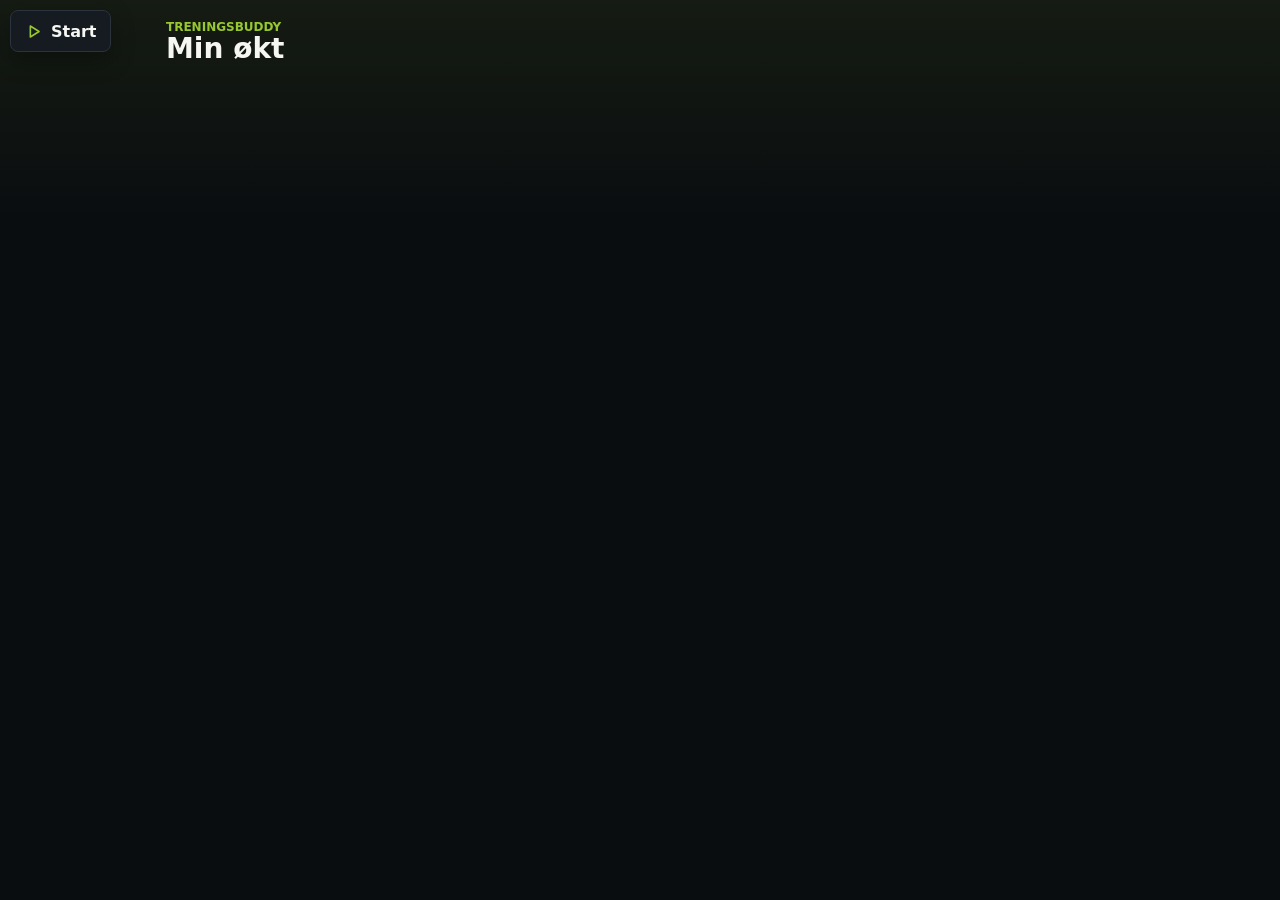
==== commit dfde4aac: "Update" ====
--- a/index.html
+++ b/index.html
@@ -5,10 +5,10 @@
     <meta name="viewport" content="width=device-width, initial-scale=1" />
     <meta name="theme-color" content="#0a0d10" />
     <link rel="manifest" href="./manifest.webmanifest" />
-    <link rel="icon" type="image/png" sizes="32x32" href="./assets/icons/treningsbuddy-favicon-32.png?v=171" />
-    <link rel="apple-touch-icon" href="./assets/icons/treningsbuddy-apple-touch-icon.png?v=171" />
+    <link rel="icon" type="image/png" sizes="32x32" href="./assets/icons/treningsbuddy-favicon-32.png?v=200" />
+    <link rel="apple-touch-icon" href="./assets/icons/treningsbuddy-apple-touch-icon.png?v=200" />
     <meta http-equiv="Cache-Control" content="no-cache, no-store, must-revalidate" />
-    <link rel="stylesheet" href="./app.css?v=171" />
+    <link rel="stylesheet" href="./app.css?v=200" />
     <title>treningsbuddy</title>
   </head>
   <body>
@@ -19,6 +19,8 @@
       </header>
       <section class="grid" id="view"></section>
     </main>
-    <script src="./description-loader.js?v=171" defer></script>
+    <script src="./workout-categories.js?v=200" defer></script>
+    <script src="./exercise-registry.js?v=200" defer></script>
+    <script src="./description-loader.js?v=200" defer></script>
   </body>
 </html>
--- a/app.css
+++ b/app.css
@@ -175,8 +175,12 @@
       body.focusModeActive .app { max-width:760px; padding:62px 10px 28px; }
       .focusScreen { display:grid; gap:14px; min-height:calc(100vh - 24px); border-color:rgba(152,200,48,.58); background:linear-gradient(180deg,rgba(152,200,48,.08),rgba(10,13,16,.98) 220px); touch-action:pan-y; }
       .focusTop { display:flex; align-items:center; justify-content:space-between; gap:10px; color:var(--muted); font-size:13px; font-weight:900; }
-      .focusTopActions { display:flex; align-items:center; gap:8px; }
+      .focusTopActions { display:flex; align-items:center; gap:8px; }
+      .focusMenuWrap { position:relative; }
       .focusMenuButton { width:40px; min-width:40px; height:40px; min-height:40px; display:grid; place-items:center; padding:0; border-radius:8px; font-size:22px; line-height:1; }
+      .focusDropdown { position:absolute; z-index:30; top:calc(100% + 8px); right:0; width:min(250px,calc(100vw - 34px)); display:grid; gap:7px; padding:9px; border:1px solid rgba(152,200,48,.45); border-radius:10px; background:#151b20; box-shadow:0 18px 44px rgba(0,0,0,.55); }
+      .focusDropdown button { width:100%; min-height:44px; text-align:left; justify-content:flex-start; }
+      body.lightMode .focusDropdown { background:#fff; }
       .focusHero { display:grid; gap:8px; text-align:center; padding:8px 0 2px; }
       .focusHero h1, .minimalFocus h1 { font-size:clamp(38px,10vw,76px); line-height:1; letter-spacing:0; overflow-wrap:anywhere; }
       .focusHero .exerciseName { color:var(--text); font-size:inherit; margin:0 auto; }
@@ -218,6 +222,18 @@
       .prNotice { border:1px solid rgba(152,200,48,.5); border-radius:8px; background:rgba(152,200,48,.1); color:var(--accent); padding:10px; font-weight:1000; }
       .historyExercise { display:grid; gap:0; }
       .historySetLogs { display:grid; gap:5px; margin:-1px 8px 0; border:1px solid var(--line); border-top:0; border-radius:0 0 8px 8px; background:rgba(152,200,48,.04); padding:9px 11px; color:var(--muted); font-size:12px; font-weight:750; }
+      .historySetEntry { display:flex; align-items:center; justify-content:space-between; gap:8px; min-width:0; }
+      .historyDeleteIcon,.recordDeleteIcon { display:inline-grid; place-items:center; width:28px; height:28px; flex:0 0 28px; padding:0; border:1px solid transparent; border-radius:50%; background:transparent; color:var(--muted); font-size:17px; line-height:1; }
+      .historyDeleteIcon:hover,.historyDeleteIcon:focus-visible,.recordDeleteIcon:hover,.recordDeleteIcon:focus-visible { color:#ffb4ac; border-color:rgba(255,120,105,.42); outline:0; }
+      .recordDeleteIcon { width:22px; height:22px; margin-left:3px; vertical-align:middle; font-size:14px; }
+      .deleteEntryOverlay { position:fixed; inset:0; z-index:2500; display:grid; place-items:center; padding:20px; background:rgba(2,5,7,.78); backdrop-filter:blur(8px); }
+      .deleteEntryDialog { width:min(100%,390px); display:grid; gap:10px; padding:20px; border:1px solid var(--line); border-radius:10px; background:var(--panel); box-shadow:0 24px 70px rgba(0,0,0,.55); }
+      .deleteEntryDialog h2 { font-size:21px; }
+      .deleteEntryDialog p { color:var(--muted); }
+      .deleteEntryDialog div { display:grid; grid-template-columns:1fr 1fr; gap:8px; margin-top:6px; }
+      .deleteEntryDialog button { min-height:46px; }
+      .dangerDelete { color:#fff; background:#b83a35; border-color:#d75a54; }
+      body.lightMode .deleteEntryDialog { background:#fff; }
       .prBadge { display:inline-flex; align-items:center; min-height:20px; margin-left:5px; border-radius:999px; background:var(--accent); color:var(--ink); padding:2px 7px; font-size:10px; font-weight:1000; }
       .minimalFocus { place-content:center; text-align:center; }
       .minimalFocus .focusCue { display:grid; gap:6px; border:1px solid var(--line); border-radius:8px; padding:12px; background:rgba(255,255,255,.035); }
@@ -270,6 +286,12 @@
 @media (max-width:380px) { .selectedExerciseMain { grid-template-columns:1fr; } .selectedExerciseMain .setCountControls { justify-content:flex-start; } }
 
 .compactTemplateCard { align-content:start; }
+.swipeHint { margin:-5px 0 9px; color:var(--muted); font-size:12px; font-weight:800; }
+@media (max-width:759px) {
+  .workoutSwipeCards { display:flex; overflow-x:auto; scroll-snap-type:x mandatory; scroll-padding:12px; overscroll-behavior-x:contain; scrollbar-width:none; margin:0 -12px; padding:0 12px 12px; }
+  .workoutSwipeCards::-webkit-scrollbar { display:none; }
+  .workoutSwipeCards > .panel { flex:0 0 calc(100vw - 24px); width:calc(100vw - 24px); max-width:560px; scroll-snap-align:center; scroll-snap-stop:always; }
+}
 .templateMeta { grid-template-columns:repeat(3,minmax(0,1fr)); }
 .templateExerciseDetails { border-top:1px solid var(--line); border-bottom:1px solid var(--line); padding:8px 0; }
 .templateExerciseDetails summary { color:var(--accent); font-weight:900; cursor:pointer; list-style-position:inside; }
@@ -370,9 +392,22 @@
 .recordMetrics span{display:grid;gap:3px;padding:10px;border:1px solid var(--line);border-radius:8px;background:color-mix(in srgb,var(--panel) 82%,transparent)}
 .recordMetrics small{color:var(--muted);font-size:.78rem}
 .recordMetrics strong{font-size:.96rem}
+.deleteRecordAction{justify-self:start;min-height:36px;padding:7px 11px;font-size:.78rem}
+.exerciseHistoryStrip{display:grid;grid-template-columns:repeat(3,minmax(0,1fr));gap:clamp(8px,3vw,18px);margin:-4px 0 2px;padding:0 2px}
+.exerciseHistoryStrip span{display:grid;gap:2px;min-width:0}
+.exerciseHistoryStrip small,.exerciseHistoryEmpty{color:var(--muted);font-size:.72rem;font-weight:750;line-height:1.2}
+.exerciseHistoryStrip strong{min-width:0;font-size:.9rem;font-weight:850;line-height:1.25;white-space:nowrap;font-variant-numeric:tabular-nums}
+.exerciseHistoryEmpty{margin:-3px 2px 2px}
+.minimalFocus .exerciseHistoryStrip{width:100%;text-align:left}
+@media(max-width:360px){.exerciseHistoryStrip{gap:6px}.exerciseHistoryStrip strong{font-size:.78rem}.exerciseHistoryStrip small{font-size:.66rem}}
 .aboutSettings .settingRow{align-items:flex-start}
 .aboutSettings .settingRow strong{max-width:62%;text-align:right;font-size:.92rem}
 .setLogError{margin:0;color:#ff9b94;font-weight:700;font-size:.88rem}
+.setLogFields input{min-height:58px;font-size:1.3rem;font-weight:800;text-align:center;font-variant-numeric:tabular-nums}
+.undoSetButton{width:100%;margin-top:8px;min-height:44px}
+.recentExercises{display:grid;gap:8px;margin:14px 0 6px}.recentExercises>strong{font-size:.78rem;color:var(--muted);text-transform:uppercase;letter-spacing:.08em}
+.workoutSwipeCards>.panel>.cardTop{order:1}.workoutSwipeCards>.panel>.meta{order:2}.workoutSwipeCards>.panel>.buttons.actionPair{order:3;margin-bottom:4px}.workoutSwipeCards>.panel>.list,.workoutSwipeCards>.panel>details{order:4}
+.workoutSwipeCards>.panel>.buttons.actionPair{display:grid;grid-template-columns:none;grid-auto-flow:column;grid-auto-columns:minmax(0,1fr);gap:6px;width:100%}.workoutSwipeCards>.panel>.buttons.actionPair>.primary,.workoutSwipeCards>.panel>.buttons.actionPair>.secondary{grid-column:auto;width:100%;min-width:0;min-height:44px;padding:8px 5px;font-size:clamp(.68rem,2.8vw,.82rem);white-space:nowrap}
 .workoutPreviewPanel{max-width:760px;margin:0 auto}
 .readonlyExerciseList{display:grid;gap:8px}
 .readonlyExercise{display:grid;grid-template-columns:32px minmax(0,1fr);align-items:center;gap:10px;padding:12px;border:1px solid var(--line);border-radius:8px;background:color-mix(in srgb,var(--panel) 88%,transparent)}
@@ -380,3 +415,28 @@
 .readonlyExercise div{display:grid;gap:3px;min-width:0}.readonlyExercise strong{overflow-wrap:anywhere}.readonlyExercise small{color:var(--muted)}
 .previewActions{margin-top:4px}.previewActions .primary,.previewActions .secondary{min-height:48px}
 @media(max-width:700px){.historyHeader{align-items:flex-start;flex-direction:column}.historyViews{width:100%}.historyViews .chip{flex:1}.personalRecordsGrid{grid-template-columns:1fr}.recordMetrics{gap:8px}}
+
+.timerHeader{margin-bottom:12px}
+.standaloneTimer{max-width:680px;margin:0 auto;display:grid;gap:18px;text-align:center;padding:clamp(18px,5vw,32px)}
+.timerModeTabs{display:grid;grid-template-columns:1fr 1fr;gap:8px}
+.timerModeTabs .chip{min-height:44px}
+.standalonePhase{color:var(--muted);font-size:.88rem;font-weight:900;letter-spacing:.18em}
+.standalonePhase.work{color:var(--accent)}
+.standalonePhase.rest{color:#75c8ff}
+.standaloneClock{font-variant-numeric:tabular-nums;font-size:clamp(4.5rem,22vw,8.5rem);font-weight:950;line-height:.9;letter-spacing:-.065em;color:var(--text);text-shadow:0 10px 36px rgba(0,0,0,.28)}
+.standaloneClock.running{color:var(--accent)}
+.standaloneRound{margin-top:-8px;color:var(--muted);font-size:1.05rem;font-weight:800}
+.timerMainActions{display:grid;grid-template-columns:2fr 1fr;gap:10px}
+.timerMainActions button{min-height:54px;font-size:1rem}
+.timerSetup{display:grid;gap:12px;padding-top:18px;border-top:1px solid var(--line);text-align:left}
+.timerSetup h3{font-size:1rem}
+.timerPresets{display:flex;flex-wrap:wrap;gap:8px}
+.timerPresets .chip{flex:1;min-width:72px;min-height:42px}
+#customInterval{flex:1 1 120px;min-width:120px;white-space:nowrap;padding-inline:10px}
+.timerCustom{display:grid;grid-template-columns:repeat(2,minmax(0,1fr)) auto;align-items:end;gap:10px}
+.timerCustom.intervalCustom{grid-template-columns:repeat(3,minmax(0,1fr)) auto}
+.timerCustom label{display:grid;gap:6px;color:var(--muted);font-size:.78rem;font-weight:750}
+.timerCustom input{width:100%;min-height:44px;text-align:center;font-size:1rem}
+.timerCustom button{min-height:44px}
+body.lightMode .standaloneClock{text-shadow:none}
+@media(max-width:560px){.timerCustom,.timerCustom.intervalCustom{grid-template-columns:repeat(2,minmax(0,1fr))}.timerCustom button{grid-column:1/-1}.standaloneTimer{gap:16px}.timerMainActions{grid-template-columns:1fr 1fr}}
